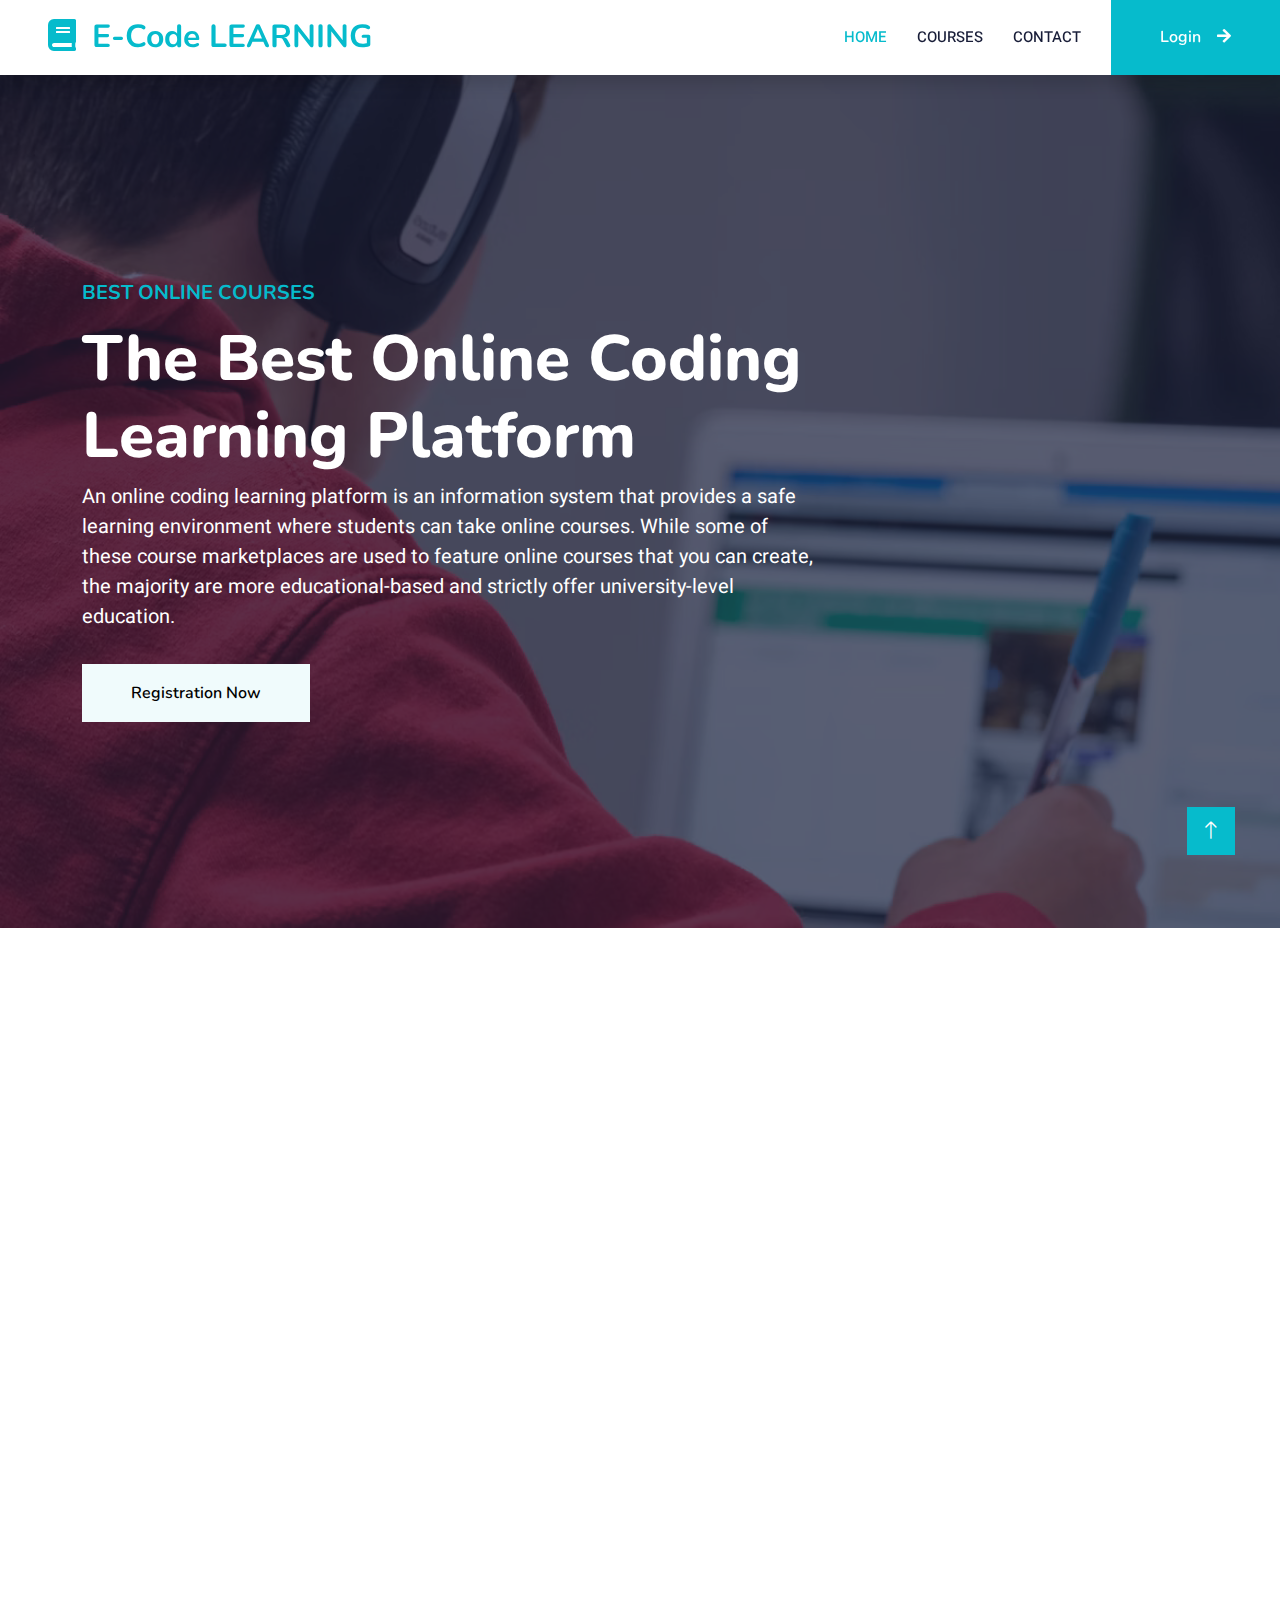
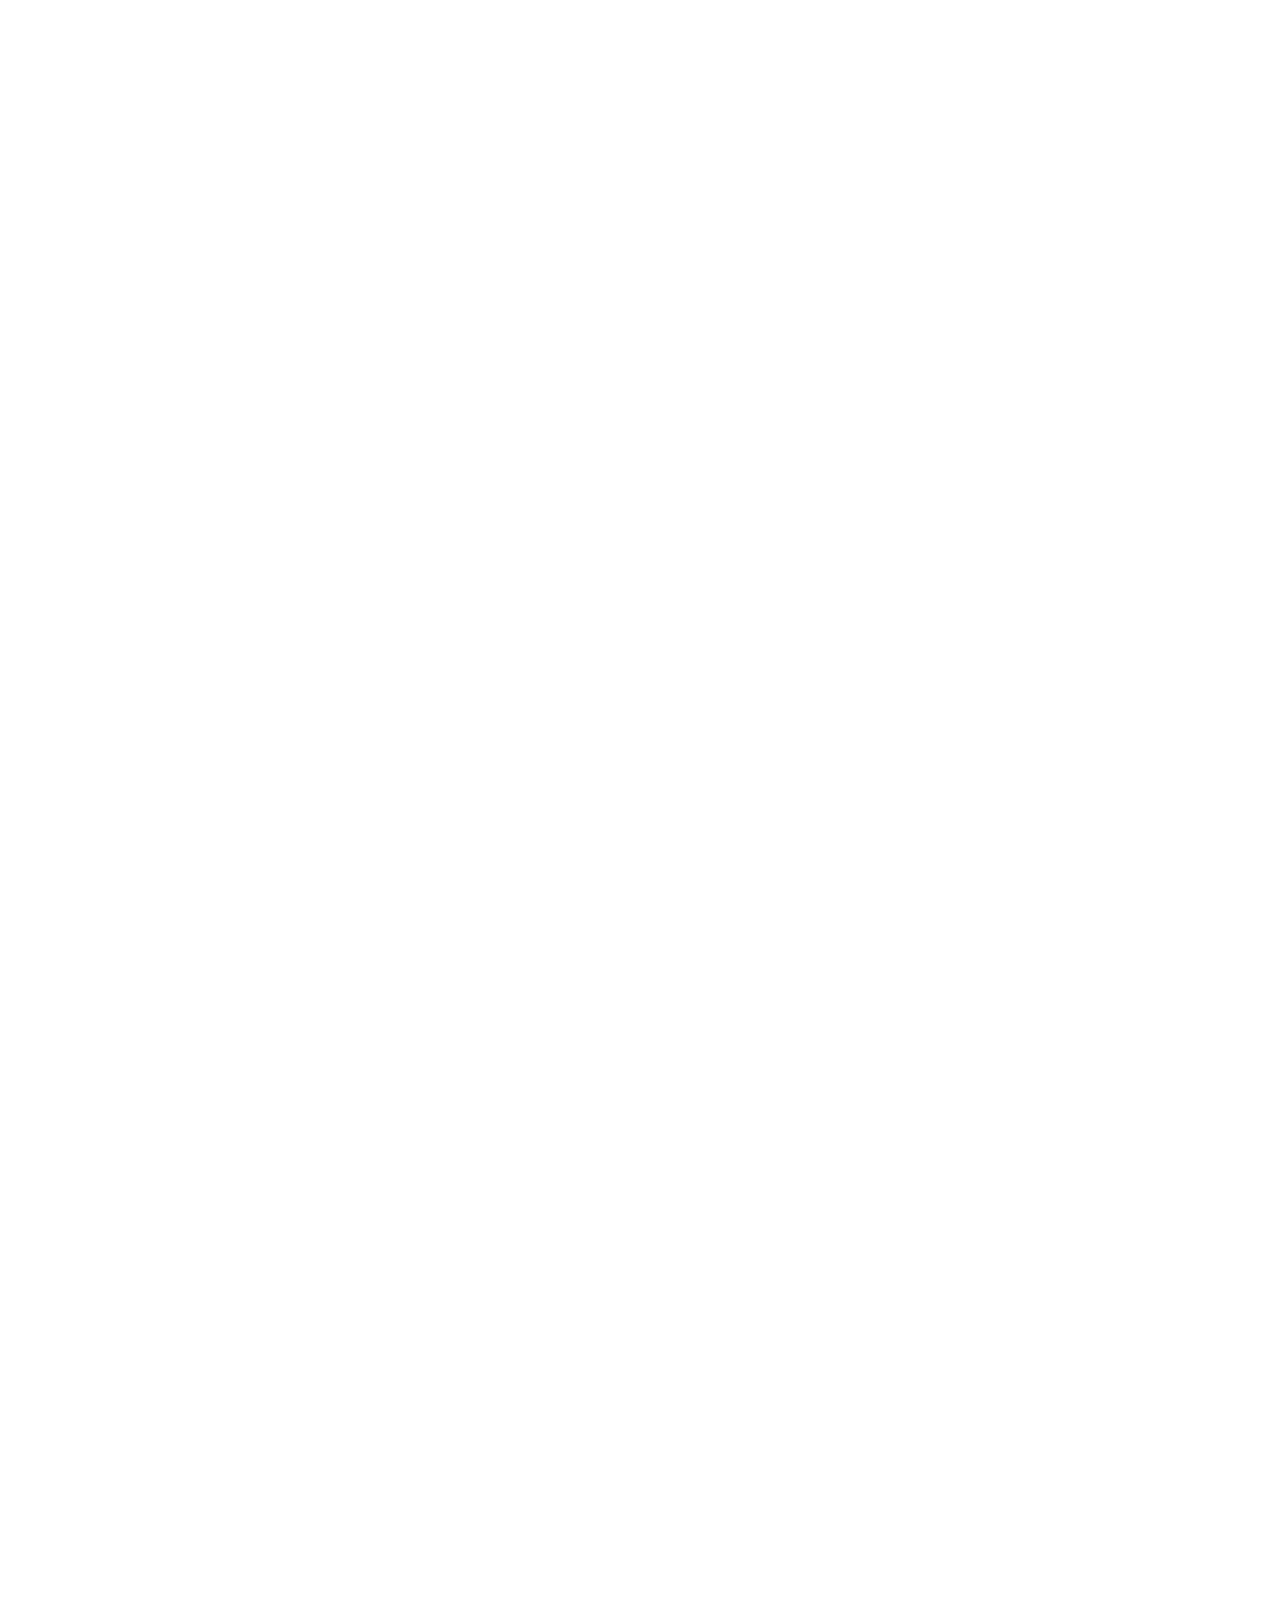
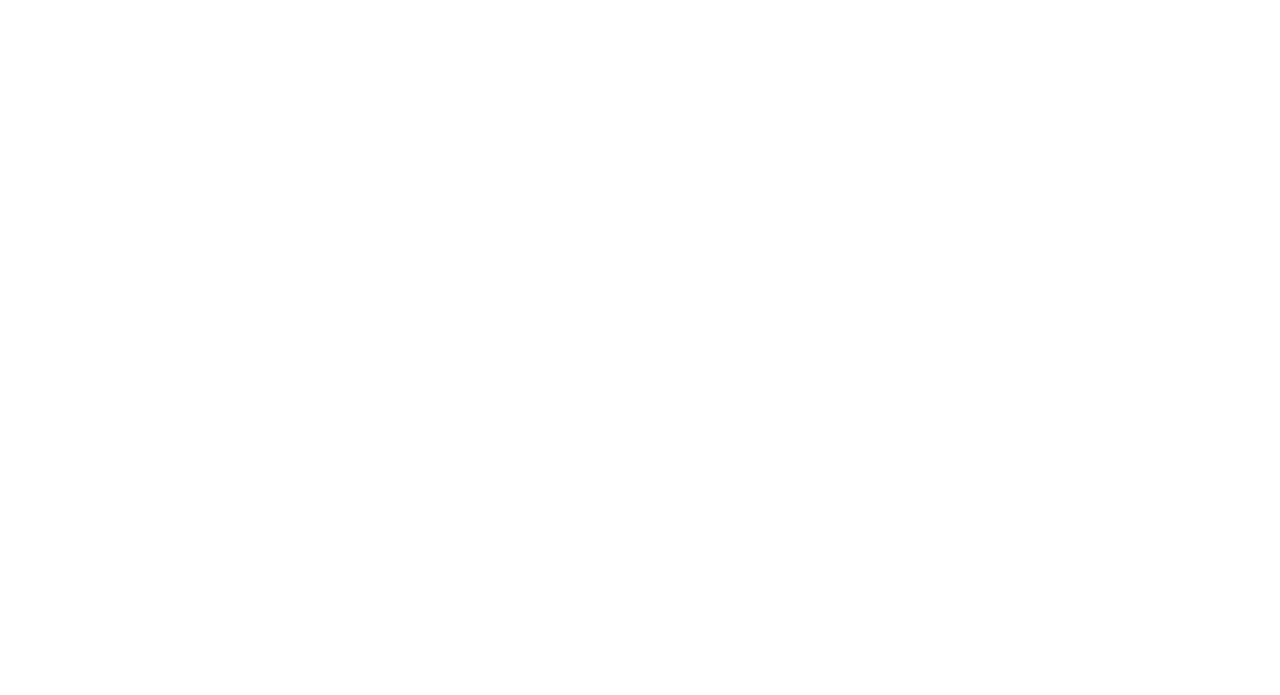
==== index.html @ 23d82c7a "first commit" ====
<!DOCTYPE html>
<html lang="en">

<head>
    <meta charset="utf-8">
    <title> E-Code Learning </title>
    <meta content="width=device-width, initial-scale=1.0" name="viewport">
    <meta content="" name="keywords">
    <meta content="" name="description">

    <!-- Favicon -->
    <link href="img/favicon.ico" rel="icon">

    <!-- Google Web Fonts -->
    <link rel="preconnect" href="https://fonts.googleapis.com">
    <link rel="preconnect" href="https://fonts.gstatic.com" crossorigin>
    <link
        href="https://fonts.googleapis.com/css2?family=Heebo:wght@400;500;600&family=Nunito:wght@600;700;800&display=swap"
        rel="stylesheet">

    <!-- Icon Font Stylesheet -->
    <link href="https://cdnjs.cloudflare.com/ajax/libs/font-awesome/5.10.0/css/all.min.css" rel="stylesheet">
    <link href="https://cdn.jsdelivr.net/npm/bootstrap-icons@1.4.1/font/bootstrap-icons.css" rel="stylesheet">

    <!-- Libraries Stylesheet -->
    <link href="lib/animate/animate.min.css" rel="stylesheet">
    <link href="lib/owlcarousel/assets/owl.carousel.min.css" rel="stylesheet">

    <!-- Customized Bootstrap Stylesheet -->
    <link href="css/bootstrap.min.css" rel="stylesheet">

    <!-- Template Stylesheet -->
    <link href="css/style.css" rel="stylesheet">
</head>

<body>
    <!-- Spinner Start -->
    <div id="spinner"
        class="show bg-white position-fixed translate-middle w-100 vh-100 top-50 start-50 d-flex align-items-center justify-content-center">
        <div class="spinner-border text-primary" style="width: 3rem; height: 3rem;" role="status">
            <span class="sr-only">Loading...</span>
        </div>
    </div>
    <!-- Spinner End -->


    <!-- Navbar Start -->
    <nav class="navbar navbar-expand-lg bg-white navbar-light shadow sticky-top p-0">
        <a href="index.html" class="navbar-brand d-flex align-items-center px-4 px-lg-5">
            <h2 class="m-0 text-primary"><i class="fa fa-book me-3"></i>E-Code LEARNING</h2>
        </a>
        <button type="button" class="navbar-toggler me-4" data-bs-toggle="collapse" data-bs-target="#navbarCollapse">
            <span class="navbar-toggler-icon"></span>
        </button>
        <div class="collapse navbar-collapse" id="navbarCollapse">
            <div class="navbar-nav ms-auto p-4 p-lg-0">
                <a href="index.html" class="nav-item nav-link active">Home</a>
                <a href="courses.html" class="nav-item nav-link">Courses</a>
                <a href="contact.html" class="nav-item nav-link">Contact</a>
            </div>
            <a href="login.html" class="btn btn-primary py-4 px-lg-5 d-none d-lg-block">Login<i
                    class="fa fa-arrow-right ms-3"></i></a>
        </div>
    </nav>
    <!-- Navbar End -->


    <!------------------------------------ Carousel Start -------------------------------------->
    <div class="container-fluid p-0 mb-5">
        <div class="owl-carousel header-carousel position-relative">
            <div class="owl-carousel-item position-relative">
                <img class="img-fluid" src="img/bg_image_1.png" alt="coder" height="900" width="650">
                <div class="position-absolute top-0 start-0 w-100 h-100 d-flex align-items-center"
                    style="background: rgba(24, 29, 56, .7);">
                    <div class="container">
                        <div class="row justify-content-start">
                            <div class="col-sm-10 col-lg-8">
                                <h5 class="text-primary text-uppercase mb-3 animated slideInDown">Best Online Courses
                                </h5>
                                <h1 class="display-3 text-white animated slideInDown">The Best Online Coding Learning
                                    Platform</h1>
                                <p class="fs-5 text-white mb-4 pb-2">An online coding learning platform is an
                                    information system that provides a safe learning environment where students can take
                                    online courses.
                                    While some of these course marketplaces are used to feature online courses that you
                                    can create, the majority are more educational-based and strictly offer
                                    university-level education.</p>
                                <a href="login.html"
                                    class="btn btn-light py-md-3 px-md-5 animated slideInRight">Registration Now</a>
                            </div>
                        </div>
                    </div>
                </div>
            </div>
        </div>
    </div>
    <!----------------------------------------------------- Carousel End--------------------------------------- -->


    <!---------------------------------------------------------- Service Start---------------------------------------- -->
    <div class="services">
        <div class="container-xxl py-5">
            <div class="container">
                <div class="row g-4">
                    <div class="col-lg-3 col-sm-6 wow fadeInUp" data-wow-delay="0.1s">
                        <div class="service-item text-center pt-3">
                            <div class="p-4">
                                <i class="fa fa-3x fa-graduation-cap text-primary mb-4"></i>
                                <h5 class="mb-3">Skilled Coder Instructors</h5>
                            </div>
                        </div>
                    </div>
                    <div class="col-lg-3 col-sm-6 wow fadeInUp" data-wow-delay="0.3s">
                        <div class="service-item text-center pt-3">
                            <div class="p-4">
                                <i class="fa fa-3x fa-globe text-primary mb-4"></i>
                                <h5 class="mb-3">Online Classes</h5>
                            </div>
                        </div>
                    </div>
                    <div class="col-lg-3 col-sm-6 wow fadeInUp" data-wow-delay="0.5s">
                        <div class="service-item text-center pt-3">
                            <div class="p-4">
                                <i class="fa fa-3x fa-home text-primary mb-4"></i>
                                <h5 class="mb-3">Home Projects</h5>
                            </div>
                        </div>
                    </div>
                    <div class="col-lg-3 col-sm-6 wow fadeInUp" data-wow-delay="0.7s">
                        <div class="service-item text-center pt-3">
                            <div class="p-4">
                                <i class="fa fa-3x fa-book-open text-primary mb-4"></i>
                                <h5 class="mb-3">Book Library</h5>
                            </div>
                        </div>
                    </div>
                </div>
            </div>
        </div>
    </div>
    <!---------------------------------------------- Service End ------------------------------------------------->


    <!----------------------------------------------- About Start -------------------------------------------->
    <div class="container-xxl py-5">
        <div class="container">
            <div class="row g-5">
                <div class="col-lg-6 wow fadeInUp" data-wow-delay="0.1s" style="min-height: 400px;">
                    <div class="position-relative h-100">
                        <img class="img-fluid position-absolute w-100 h-100" src="img/books.jpg" alt=""
                            style="object-fit: cover;">
                    </div>
                </div>
                <div class="col-lg-6 wow fadeInUp" data-wow-delay="0.3s">
                    <h6 class="section-title bg-white text-start text-primary pe-3">About Us</h6>
                    <h1 class="mb-4">Welcome to E-Code Learning</h1>
                    <p class="mb-4">An online learning platform is an information system that provides a safe
                        learning
                        environment where students can take online courses.
                        Such online learning platforms are often called ‘online course marketplaces’ because they
                        give
                        learners the opportunity to search for and pay for online courses directly.</p>

                    <div class="row gy-2 gx-4 mb-4">
                        <div class="col-sm-12">
                            <p class="mb-0"><i class="fa fa-arrow-right text-primary me-2"></i>Skilled Instructors
                            </p>
                        </div>
                        <div class="col-sm-12">
                            <p class="mb-0"><i class="fa fa-arrow-right text-primary me-2"></i>Online Classes</p>
                        </div>
                        <div class="col-sm-12">
                            <p class="mb-0"><i class="fa fa-arrow-right text-primary me-2"></i>International
                                Certificate
                            </p>
                        </div>

                    </div>
                </div>
            </div>
        </div>
    </div>
    <!---------------------------------------------- About End ---------------------------------------------->


    <!---------------------------------------------- Courses Start ---------------------------------->
    <div class="container-xxl py-5">
        <div class="container">
            <div class="text-center wow fadeInUp" data-wow-delay="0.1s">
                <h6 class="section-title bg-white text-center text-primary px-3">Courses</h6>
                <h1 class="mb-5">Popular Courses</h1>
            </div>
            <div class="row g-4 justify-content-center">
                <div class="col-lg-4 col-md-6 wow fadeInUp" data-wow-delay="0.1s">
                    <div class="course-item bg-light">
                        <div class="position-relative overflow-hidden">
                            <img class="img-fluid" src="img/web.jpeg" alt="">
                            <div class="w-100 d-flex justify-content-center position-absolute bottom-0 start-0 mb-4">
                                <a href="#" class="flex-shrink-0 btn btn-sm btn-primary px-3 border-end"
                                    style="border-radius: 30px 0 0 30px;">Read More</a>
                                <a href="#" class="flex-shrink-0 btn btn-sm btn-primary px-3"
                                    style="border-radius: 0 30px 30px 0;">Join Now</a>
                            </div>
                        </div>
                        <div class="text-center p-4 pb-0">
                            <h3 class="mb-0">$50</h3>
                            <div class="mb-3">
                                <small class="fa fa-star text-primary"></small>
                                <small class="fa fa-star text-primary"></small>
                                <small class="fa fa-star text-primary"></small>
                                <small class="fa fa-star text-primary"></small>
                                <small class="fa fa-star text-primary"></small>
                                <small>(65)</small>
                            </div>
                            <h5 class="mb-4">Web Design Course for Beginners</h5>
                        </div>
                        <div class="d-flex border-top">
                            <small class="flex-fill text-center border-end py-2"><i
                                    class="fa fa-user-tie text-primary me-2"></i>Sayem Hossain</small>
                            <small class="flex-fill text-center border-end py-2"><i
                                    class="fa fa-clock text-primary me-2"></i>2.5 Hrs</small>
                            <small class="flex-fill text-center py-2"><i class="fa fa-user text-primary me-2"></i>30
                                Students</small>
                        </div>
                    </div>
                </div>
                <div class="col-lg-4 col-md-6 wow fadeInUp" data-wow-delay="0.3s">
                    <div class="course-item bg-light">
                        <div class="position-relative overflow-hidden">
                            <img class="img-fluid" src="img/web.jpeg" alt="">
                            <div class="w-100 d-flex justify-content-center position-absolute bottom-0 start-0 mb-4">
                                <a href="#" class="flex-shrink-0 btn btn-sm btn-primary px-3 border-end"
                                    style="border-radius: 30px 0 0 30px;">Read More</a>
                                <a href="#" class="flex-shrink-0 btn btn-sm btn-primary px-3"
                                    style="border-radius: 0 30px 30px 0;">Join Now</a>
                            </div>
                        </div>
                        <div class="text-center p-4 pb-0">
                            <h3 class="mb-0">$49.00</h3>
                            <div class="mb-3">
                                <small class="fa fa-star text-primary"></small>
                                <small class="fa fa-star text-primary"></small>
                                <small class="fa fa-star text-primary"></small>
                                <small class="fa fa-star text-primary"></small>
                                <small class="fa fa-star text-primary"></small>
                                <small>(55)</small>
                            </div>
                            <h5 class="mb-4">Graphic Design Course for Beginners</h5>
                        </div>
                        <div class="d-flex border-top">
                            <small class="flex-fill text-center border-end py-2"><i
                                    class="fa fa-user-tie text-primary me-2"></i>Fahim </small>
                            <small class="flex-fill text-center border-end py-2"><i
                                    class="fa fa-clock text-primary me-2"></i>2.5 Hrs</small>
                            <small class="flex-fill text-center py-2"><i class="fa fa-user text-primary me-2"></i>60
                                Students</small>
                        </div>
                    </div>
                </div>
                <div class="col-lg-4 col-md-6 wow fadeInUp" data-wow-delay="0.5s">
                    <div class="course-item bg-light">
                        <div class="position-relative overflow-hidden">
                            <img class="img-fluid" src="img/web.jpeg" alt="">
                            <div class="w-100 d-flex justify-content-center position-absolute bottom-0 start-0 mb-4">
                                <a href="#" class="flex-shrink-0 btn btn-sm btn-primary px-3 border-end"
                                    style="border-radius: 30px 0 0 30px;">Read More</a>
                                <a href="#" class="flex-shrink-0 btn btn-sm btn-primary px-3"
                                    style="border-radius: 0 30px 30px 0;">Join Now</a>
                            </div>
                        </div>
                        <div class="text-center p-4 pb-0">
                            <h3 class="mb-0">$69.00</h3>
                            <div class="mb-3">
                                <small class="fa fa-star text-primary"></small>
                                <small class="fa fa-star text-primary"></small>
                                <small class="fa fa-star text-primary"></small>
                                <small class="fa fa-star text-primary"></small>
                                <small class="fa fa-star text-primary"></small>
                                <small>(23)</small>
                            </div>
                            <h5 class="mb-4">Web Development Course for Beginners</h5>
                        </div>
                        <div class="d-flex border-top">
                            <small class="flex-fill text-center border-end py-2"><i
                                    class="fa fa-user-tie text-primary me-2"></i>Tanmoy Sarker</small>
                            <small class="flex-fill text-center border-end py-2"><i
                                    class="fa fa-clock text-primary me-2"></i>1.40 Hrs</small>
                            <small class="flex-fill text-center py-2"><i class="fa fa-user text-primary me-2"></i>90
                                Students</small>
                        </div>
                    </div>
                </div>
            </div>
        </div>
    </div>
    <!---------------------------------------- Courses End --------------------------------------------->


    <!--------------------------------------- Team Start ---------------------------------------------->
    <div class="container-xxl py-5">
        <div class="container">
            <div class="text-center wow fadeInUp" data-wow-delay="0.1s">
                <h6 class="section-title bg-white text-center text-primary px-3">Instructors</h6>
                <h1 class="mb-5">Expert Instructors</h1>
            </div>
            <div class="row g-4">
                <div class="col-lg-3 col-md-6 wow fadeInUp" data-wow-delay="0.1s">
                    <div class="team-item bg-light">
                        <div class="overflow-hidden">
                            <img class="img-fluid" src="img/sayem.jpg" alt="">
                        </div>
                        <div class="position-relative d-flex justify-content-center" style="margin-top: -23px;">
                            <div class="bg-light d-flex justify-content-center pt-2 px-1">
                                <a class="btn btn-sm-square btn-primary mx-1" href=""><i
                                        class="fab fa-facebook-f"></i></a>
                                <a class="btn btn-sm-square btn-primary mx-1" href=""><i class="fab fa-twitter"></i></a>
                                <a class="btn btn-sm-square btn-primary mx-1" href=""><i
                                        class="fab fa-instagram"></i></a>
                            </div>
                        </div>
                        <div class="text-center p-4">
                            <h5 class="mb-0">Sayem Hossain</h5>
                            <small>Web Designer</small>
                        </div>
                    </div>
                </div>
                <div class="col-lg-3 col-md-6 wow fadeInUp" data-wow-delay="0.5s">
                    <div class="team-item bg-light">
                        <div class="overflow-hidden">
                            <img class="img-fluid" src="img/nitta.jpg" alt="">
                        </div>
                        <div class="position-relative d-flex justify-content-center" style="margin-top: -23px;">
                            <div class="bg-light d-flex justify-content-center pt-2 px-1">
                                <a class="btn btn-sm-square btn-primary mx-1" href=""><i
                                        class="fab fa-facebook-f"></i></a>
                                <a class="btn btn-sm-square btn-primary mx-1" href=""><i class="fab fa-twitter"></i></a>
                                <a class="btn btn-sm-square btn-primary mx-1" href=""><i
                                        class="fab fa-instagram"></i></a>
                            </div>
                        </div>
                        <div class="text-center p-4">
                            <h5 class="mb-0">Tanmoy Sarker</h5>
                            <small>Web Developer</small>
                        </div>
                    </div>
                </div>
            </div>
        </div>
    </div>
    <!------------------------------------------------------- Team End --------------------------------------------->


    <!--------------------------------------------------- Testimonial Start ----------------------------------------->
    <div class="container-xxl py-5 wow fadeInUp" data-wow-delay="0.1s">
        <div class="container">
            <div class="text-center">
                <h6 class="section-title bg-white text-center text-primary px-3">Testimonial</h6>
                <h1 class="mb-5">Our Students Say!</h1>
            </div>
            <div class="owl-carousel testimonial-carousel position-relative">
                <div class="testimonial-item text-center">

                    <h5 class="mb-0">Abir Saadman</h5>
                    <p>Cyber Security Specialist</p>
                    <div class="testimonial-text bg-light text-center p-4">
                        <p class="mb-0">Best online platform course for Beginners</p>
                    </div>
                </div>
                <div class="testimonial-item text-center">

                    <h5 class="mb-0">Alvi Rahman</h5>
                    <p>Software Tester</p>
                    <div class="testimonial-text bg-light text-center p-4">
                        <p class="mb-0">The way they teach for student it's incredible.Best of luck for this
                            platform
                        </p>
                    </div>
                </div>
                <div class="testimonial-item text-center">
                    <h5 class="mb-0">Arup Biswas</h5>
                    <p>Web Designer</p>
                    <div class="testimonial-text bg-light text-center p-4">
                        <p class="mb-0">This online platform help the student to get their drem job.</p>
                    </div>
                </div>
                <div class="testimonial-item text-center">

                    <h5 class="mb-0">Sifat Hasan</h5>
                    <p>Developer</p>
                    <div class="testimonial-text bg-light text-center p-4">
                        <p class="mb-0">Their course are worth of money.</p>
                    </div>
                </div>
            </div>
        </div>
    </div>
    <!--------------------------------------------------- Testimonial End -------------------------------->


    <!---------------------------------------------------- Footer Start --------------------------------------->
    <div class="container-fluid bg-dark text-light footer pt-5 mt-5 wow fadeIn" data-wow-delay="0.1s">
        <div class="container py-5">
            <div class="row g-5">
                <div class="col-lg-3 col-md-6">
                    <h4 class="text-white mb-3">Quick Link</h4>
                    <a class="btn btn-link" href="">Privacy Policy</a>
                    <a class="btn btn-link" href="">Terms & Condition</a>
                    <a class="btn btn-link" href="">FAQs & Help</a>
                </div>
                <div class="col-lg-3 col-md-6">
                    <h4 class="text-white mb-3">Contact</h4>
                    <p class="mb-2"><i class="fa fa-map-marker-alt me-3"></i>Daffodil Smart
                        City,Birulia,Savar,Dhaka-1216</p>
                    <p class="mb-2"><i class="fa fa-phone-alt me-3"></i>+8801930727991</p>
                    <p class="mb-2"><i class="fa fa-envelope me-3"></i>elearning@gmail.com.com</p>
                    <div class="d-flex pt-2">
                        <a class="btn btn-outline-light btn-social" href=""><i class="fab fa-twitter"></i></a>
                        <a class="btn btn-outline-light btn-social" href=""><i class="fab fa-facebook-f"></i></a>
                        <a class="btn btn-outline-light btn-social" href=""><i class="fab fa-youtube"></i></a>
                        <a class="btn btn-outline-light btn-social" href=""><i class="fab fa-linkedin-in"></i></a>
                    </div>
                </div>
                <div class="col-lg-3 col-md-6">
                    <h4 class="text-white mb-3">Gallery</h4>
                    <div class="row g-2 pt-2">
                        <div class="col-4">
                            <img class="img-fluid bg-light p-1" src="img/course-1.jpg" alt="">
                        </div>
                        <div class="col-4">
                            <img class="img-fluid bg-light p-1" src="img/course-2.jpg" alt="">
                        </div>
                        <div class="col-4">
                            <img class="img-fluid bg-light p-1" src="img/course-3.jpg" alt="">
                        </div>
                        <div class="col-4">
                            <img class="img-fluid bg-light p-1" src="img/course-2.jpg" alt="">
                        </div>
                        <div class="col-4">
                            <img class="img-fluid bg-light p-1" src="img/course-3.jpg" alt="">
                        </div>
                        <div class="col-4">
                            <img class="img-fluid bg-light p-1" src="img/course-1.jpg" alt="">
                        </div>
                    </div>
                </div>
                <div class="col-lg-3 col-md-6">
                    <h4 class="text-white mb-3">Newsletter</h4>
                    <p>It will updated in future.</p>
                    <div class="position-relative mx-auto" style="max-width: 400px;">
                        <input class="form-control border-0 w-100 py-3 ps-4 pe-5" type="text" placeholder="Your email">
                        <button type="button"
                            class="btn btn-primary py-2 position-absolute top-0 end-0 mt-2 me-2">SignUp</button>
                    </div>
                </div>
            </div>
        </div>
        <div class="container">
            <div class="copyright">
                <div class="row">
                    <div class="col-md-6 text-center text-md-start mb-3 mb-md-0">
                        &copy; <a class="border-bottom" href="#">E-Code Learningz platform</a>, All Right Reserved.

                    </div>
                </div>
            </div>
        </div>
    </div>
    <!------------------------------------------ Footer End ----------------------------------------------->


    <!-- Back to Top -->
    <a href="#" class="btn btn-lg btn-primary btn-lg-square back-to-top"><i class="bi bi-arrow-up"></i></a>


    <!-- JavaScript Libraries -->
    <script src="https://code.jquery.com/jquery-3.4.1.min.js"></script>
    <script src="https://cdn.jsdelivr.net/npm/bootstrap@5.0.0/dist/js/bootstrap.bundle.min.js"></script>
    <script src="lib/wow/wow.min.js"></script>
    <script src="lib/easing/easing.min.js"></script>
    <script src="lib/waypoints/waypoints.min.js"></script>
    <script src="lib/owlcarousel/owl.carousel.min.js"></script>

    <!-- Template Javascript -->
    <script src="js/main.js"></script>
</body>

</html>
---- css/style.css ----
/********** Template CSS **********/
:root {
    --primary: #06BBCC;
    --light: #F0FBFC;
    --dark: #181d38;
}

.fw-medium {
    font-weight: 600 !important;
}

.fw-semi-bold {
    font-weight: 700 !important;
}

.back-to-top {
    position: fixed;
    display: none;
    right: 45px;
    bottom: 45px;
    z-index: 99;
}


/*** Spinner ***/
#spinner {
    opacity: 0;
    visibility: hidden;
    transition: opacity .5s ease-out, visibility 0s linear .5s;
    z-index: 99999;
}

#spinner.show {
    transition: opacity .5s ease-out, visibility 0s linear 0s;
    visibility: visible;
    opacity: 1;
}


/*** Button ***/
.btn {
    font-family: 'Nunito', sans-serif;
    font-weight: 600;
    transition: .5s;
}

.btn.btn-primary,
.btn.btn-secondary {
    color: #FFFFFF;
}

.btn-square {
    width: 38px;
    height: 38px;
}

.btn-sm-square {
    width: 32px;
    height: 32px;
}

.btn-lg-square {
    width: 48px;
    height: 48px;
}

.btn-square,
.btn-sm-square,
.btn-lg-square {
    padding: 0;
    display: flex;
    align-items: center;
    justify-content: center;
    font-weight: normal;
    border-radius: 0px;
}


/*** Navbar ***/
.navbar .dropdown-toggle::after {
    border: none;
    content: "\f107";
    font-family: "Font Awesome 5 Free";
    font-weight: 900;
    vertical-align: middle;
    margin-left: 8px;
}

.navbar-light .navbar-nav .nav-link {
    margin-right: 30px;
    padding: 25px 0;
    color: #FFFFFF;
    font-size: 15px;
    text-transform: uppercase;
    outline: none;
}

.navbar-light .navbar-nav .nav-link:hover,
.navbar-light .navbar-nav .nav-link.active {
    color: var(--primary);
}

@media (max-width: 991.98px) {
    .navbar-light .navbar-nav .nav-link  {
        margin-right: 0;
        padding: 10px 0;
    }

    .navbar-light .navbar-nav {
        border-top: 1px solid #EEEEEE;
    }
}

.navbar-light .navbar-brand,
.navbar-light a.btn {
    height: 75px;
}

.navbar-light .navbar-nav .nav-link {
    color: var(--dark);
    font-weight: 500;
}

.navbar-light.sticky-top {
    top: -100px;
    transition: .5s;
}

@media (min-width: 992px) {
    .navbar .nav-item .dropdown-menu {
        display: block;
        margin-top: 0;
        opacity: 0;
        visibility: hidden;
        transition: .5s;
    }

    .navbar .dropdown-menu.fade-down {
        top: 100%;
        transform: rotateX(-75deg);
        transform-origin: 0% 0%;
    }

    .navbar .nav-item:hover .dropdown-menu {
        top: 100%;
        transform: rotateX(0deg);
        visibility: visible;
        transition: .5s;
        opacity: 1;
    }
}


/*** Header carousel ***/
@media (max-width: 768px) {
    .header-carousel .owl-carousel-item {
        position: relative;
        min-height: 500px;
    }
    
    .header-carousel .owl-carousel-item img {
        position: absolute;
        width: 100%;
        height: 100%;
        object-fit: cover;
    }
}

.header-carousel .owl-nav {
    position: absolute;
    top: 50%;
    right: 8%;
    transform: translateY(-50%);
    display: flex;
    flex-direction: column;
}

.header-carousel .owl-nav .owl-prev,
.header-carousel .owl-nav .owl-next {
    margin: 7px 0;
    width: 45px;
    height: 45px;
    display: flex;
    align-items: center;
    justify-content: center;
    color: #FFFFFF;
    background: transparent;
    border: 1px solid #FFFFFF;
    font-size: 22px;
    transition: .5s;
}

.header-carousel .owl-nav .owl-prev:hover,
.header-carousel .owl-nav .owl-next:hover {
    background: var(--primary);
    border-color: var(--primary);
}

.page-header {
    background: linear-gradient(rgba(24, 29, 56, .7), rgba(24, 29, 56, .7)), url(../img/carousel-1.jpg);
    background-position: center center;
    background-repeat: no-repeat;
    background-size: cover;
}

.page-header-inner {
    background: rgba(15, 23, 43, .7);
}

.breadcrumb-item + .breadcrumb-item::before {
    color: var(--light);
}


/*** Section Title ***/
.section-title {
    position: relative;
    display: inline-block;
    text-transform: uppercase;
}

.section-title::before {
    position: absolute;
    content: "";
    width: calc(100% + 80px);
    height: 2px;
    top: 4px;
    left: -40px;
    background: var(--primary);
    z-index: -1;
}

.section-title::after {
    position: absolute;
    content: "";
    width: calc(100% + 120px);
    height: 2px;
    bottom: 5px;
    left: -60px;
    background: var(--primary);
    z-index: -1;
}

.section-title.text-start::before {
    width: calc(100% + 40px);
    left: 0;
}

.section-title.text-start::after {
    width: calc(100% + 60px);
    left: 0;
}


/*** Service ***/
.service-item {
    background: var(--light);
    transition: .5s;
}

.service-item:hover {
    margin-top: -10px;
    background: var(--primary);
}

.service-item * {
    transition: .5s;
}

.service-item:hover * {
    color: var(--light) !important;
}


/*** Categories & Courses ***/
.category img,
.course-item img {
    transition: .5s;
}

.category a:hover img,
.course-item:hover img {
    transform: scale(1.1);
}


/*** Team ***/
.team-item img {
    transition: .5s;
}

.team-item:hover img {
    transform: scale(1.1);
}


/*** Testimonial ***/
.testimonial-carousel::before {
    position: absolute;
    content: "";
    top: 0;
    left: 0;
    height: 100%;
    width: 0;
    background: linear-gradient(to right, rgba(255, 255, 255, 1) 0%, rgba(255, 255, 255, 0) 100%);
    z-index: 1;
}

.testimonial-carousel::after {
    position: absolute;
    content: "";
    top: 0;
    right: 0;
    height: 100%;
    width: 0;
    background: linear-gradient(to left, rgba(255, 255, 255, 1) 0%, rgba(255, 255, 255, 0) 100%);
    z-index: 1;
}

@media (min-width: 768px) {
    .testimonial-carousel::before,
    .testimonial-carousel::after {
        width: 200px;
    }
}

@media (min-width: 992px) {
    .testimonial-carousel::before,
    .testimonial-carousel::after {
        width: 300px;
    }
}

.testimonial-carousel .owl-item .testimonial-text,
.testimonial-carousel .owl-item.center .testimonial-text * {
    transition: .5s;
}

.testimonial-carousel .owl-item.center .testimonial-text {
    background: var(--primary) !important;
}

.testimonial-carousel .owl-item.center .testimonial-text * {
    color: #FFFFFF !important;
}

.testimonial-carousel .owl-dots {
    margin-top: 24px;
    display: flex;
    align-items: flex-end;
    justify-content: center;
}

.testimonial-carousel .owl-dot {
    position: relative;
    display: inline-block;
    margin: 0 5px;
    width: 15px;
    height: 15px;
    border: 1px solid #CCCCCC;
    transition: .5s;
}

.testimonial-carousel .owl-dot.active {
    background: var(--primary);
    border-color: var(--primary);
}


/*** Footer ***/
.footer .btn.btn-social {
    margin-right: 5px;
    width: 35px;
    height: 35px;
    display: flex;
    align-items: center;
    justify-content: center;
    color: var(--light);
    font-weight: normal;
    border: 1px solid #FFFFFF;
    border-radius: 35px;
    transition: .3s;
}

.footer .btn.btn-social:hover {
    color: var(--primary);
}

.footer .btn.btn-link {
    display: block;
    margin-bottom: 5px;
    padding: 0;
    text-align: left;
    color: #FFFFFF;
    font-size: 15px;
    font-weight: normal;
    text-transform: capitalize;
    transition: .3s;
}

.footer .btn.btn-link::before {
    position: relative;
    content: "\f105";
    font-family: "Font Awesome 5 Free";
    font-weight: 900;
    margin-right: 10px;
}

.footer .btn.btn-link:hover {
    letter-spacing: 1px;
    box-shadow: none;
}

.footer .copyright {
    padding: 25px 0;
    font-size: 15px;
    border-top: 1px solid rgba(256, 256, 256, .1);
}

.footer .copyright a {
    color: var(--light);
}

.footer .footer-menu a {
    margin-right: 15px;
    padding-right: 15px;
    border-right: 1px solid rgba(255, 255, 255, .1);
}

.footer .footer-menu a:last-child {
    margin-right: 0;
    padding-right: 0;
    border-right: none;
}
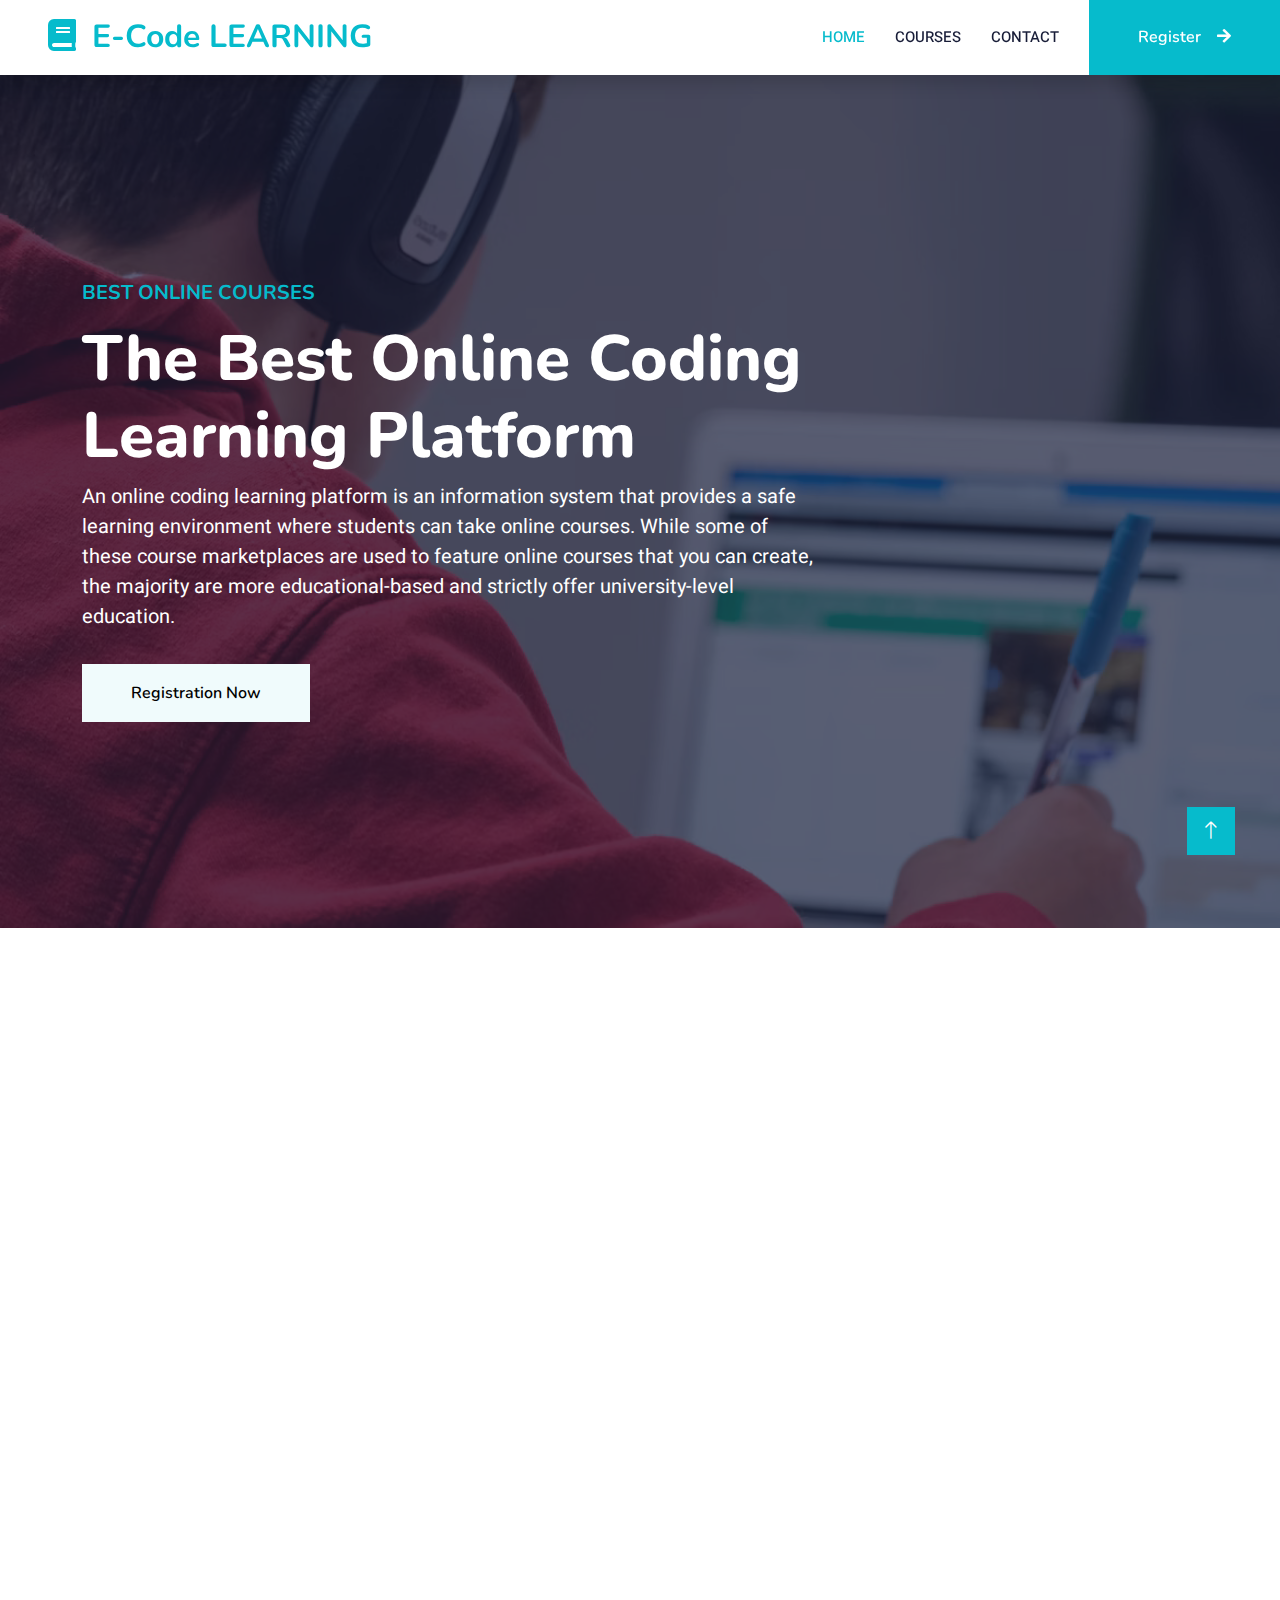
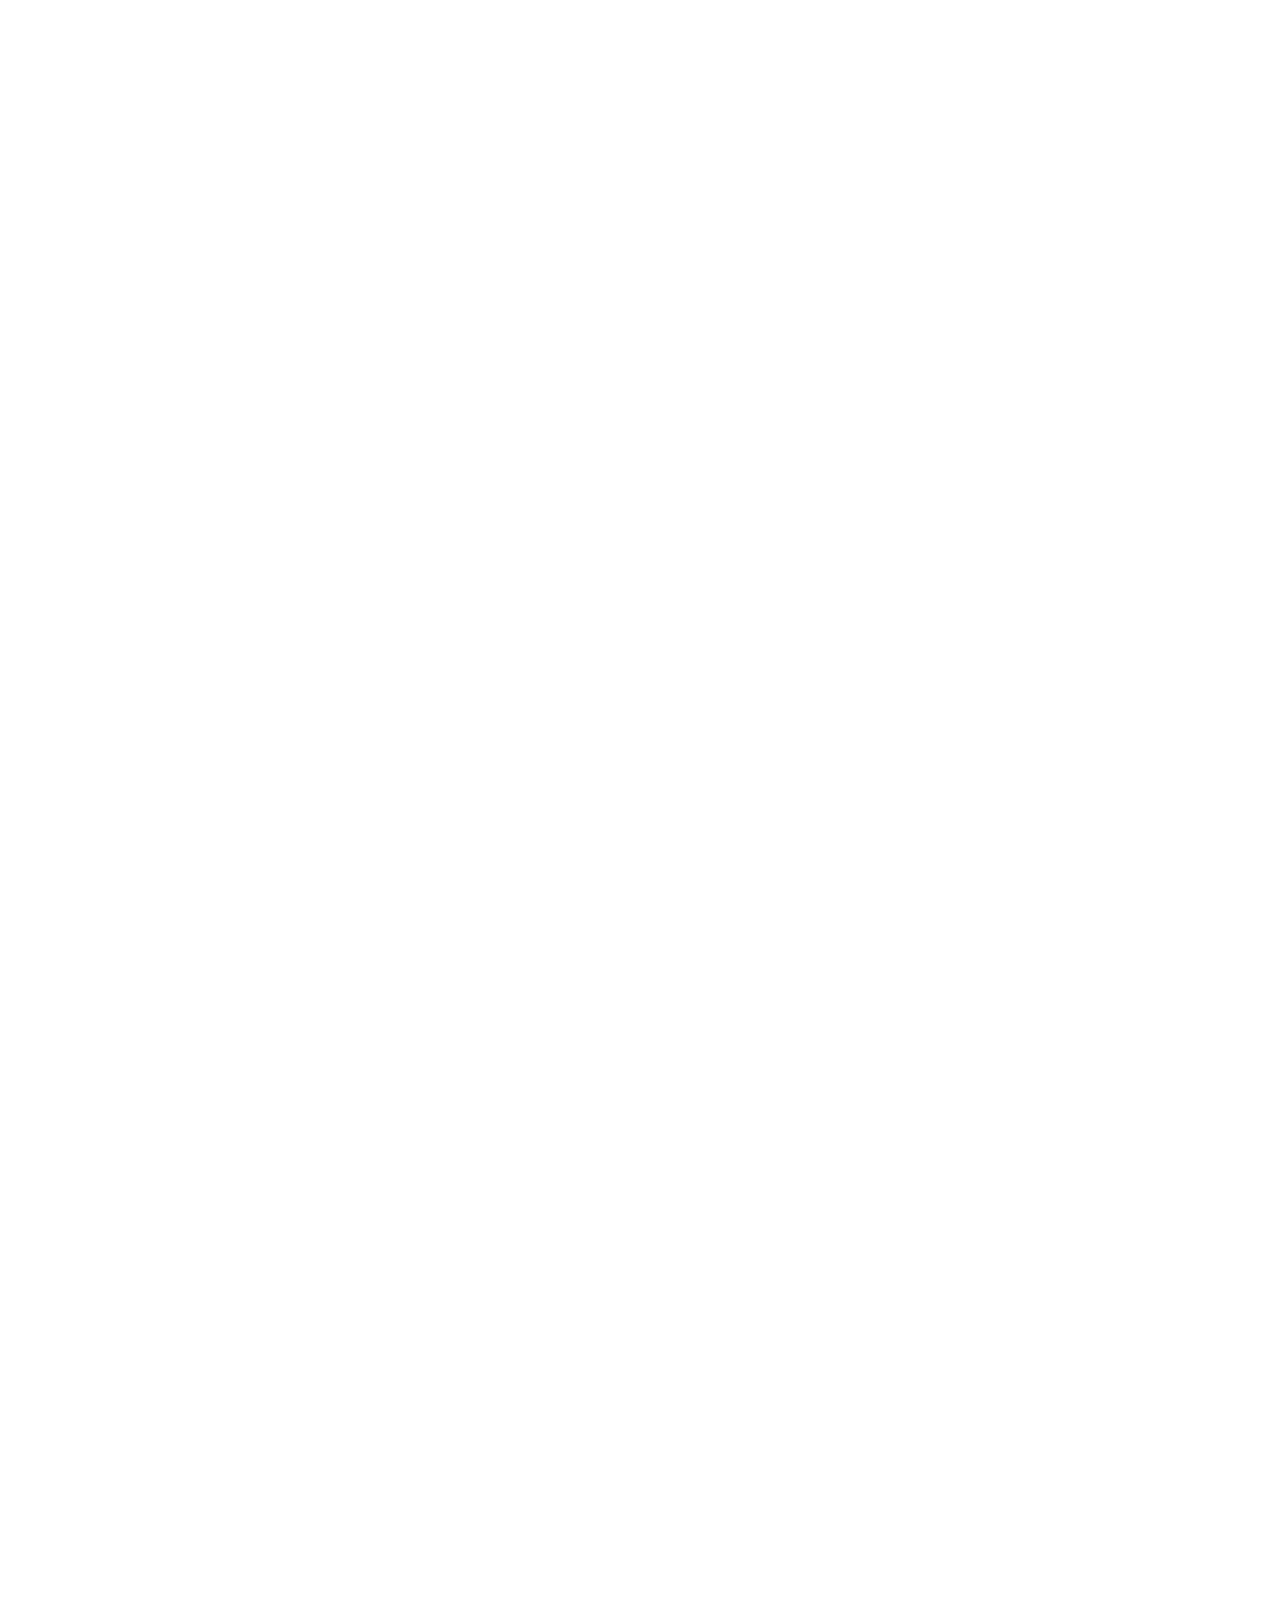
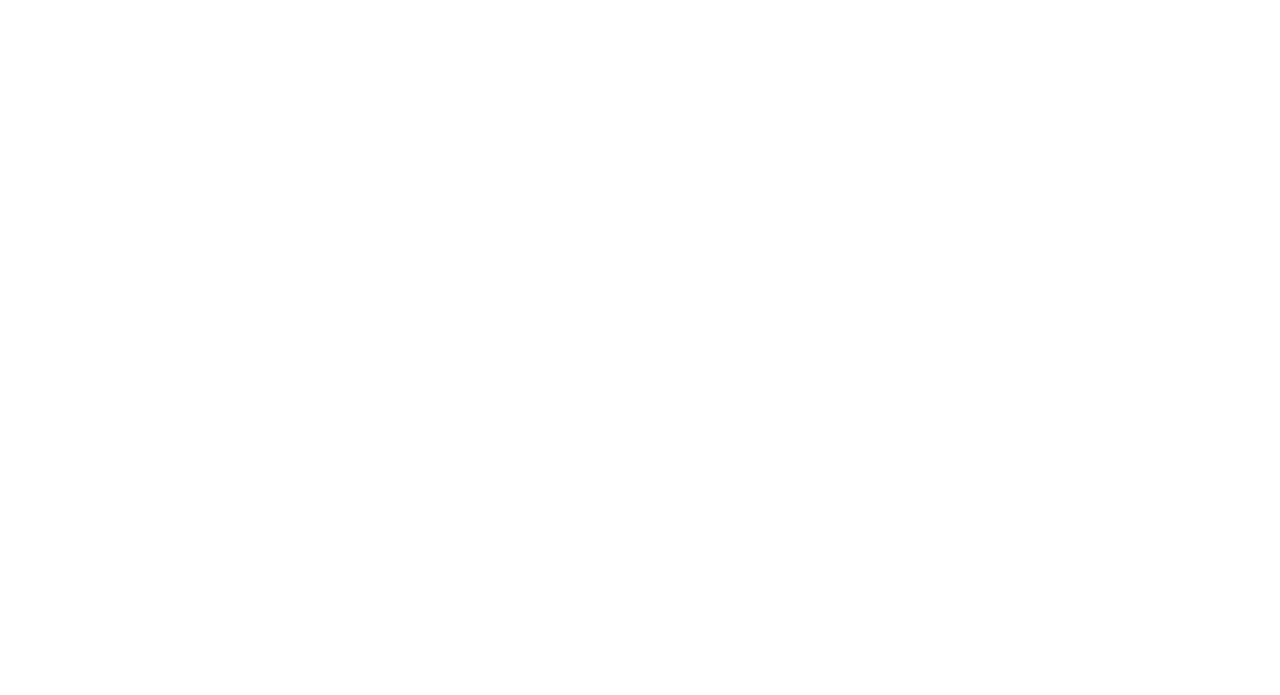
==== commit 6b3cd1dd: "day2" ====
--- a/index.html
+++ b/index.html
@@ -58,7 +58,7 @@
                 <a href="courses.html" class="nav-item nav-link">Courses</a>
                 <a href="contact.html" class="nav-item nav-link">Contact</a>
             </div>
-            <a href="login.html" class="btn btn-primary py-4 px-lg-5 d-none d-lg-block">Login<i
+            <a href="registration.php" class="btn btn-primary py-4 px-lg-5 d-none d-lg-block">Register<i
                     class="fa fa-arrow-right ms-3"></i></a>
         </div>
     </nav>
@@ -85,7 +85,7 @@
                                     While some of these course marketplaces are used to feature online courses that you
                                     can create, the majority are more educational-based and strictly offer
                                     university-level education.</p>
-                                <a href="login.html"
+                                <a href="registration.php"
                                     class="btn btn-light py-md-3 px-md-5 animated slideInRight">Registration Now</a>
                             </div>
                         </div>
@@ -196,9 +196,9 @@
                         <div class="position-relative overflow-hidden">
                             <img class="img-fluid" src="img/web.jpeg" alt="">
                             <div class="w-100 d-flex justify-content-center position-absolute bottom-0 start-0 mb-4">
-                                <a href="#" class="flex-shrink-0 btn btn-sm btn-primary px-3 border-end"
+                                <a href="registration.php" class="flex-shrink-0 btn btn-sm btn-primary px-3 border-end"
                                     style="border-radius: 30px 0 0 30px;">Read More</a>
-                                <a href="#" class="flex-shrink-0 btn btn-sm btn-primary px-3"
+                                <a href="registration.php" class="flex-shrink-0 btn btn-sm btn-primary px-3"
                                     style="border-radius: 0 30px 30px 0;">Join Now</a>
                             </div>
                         </div>
